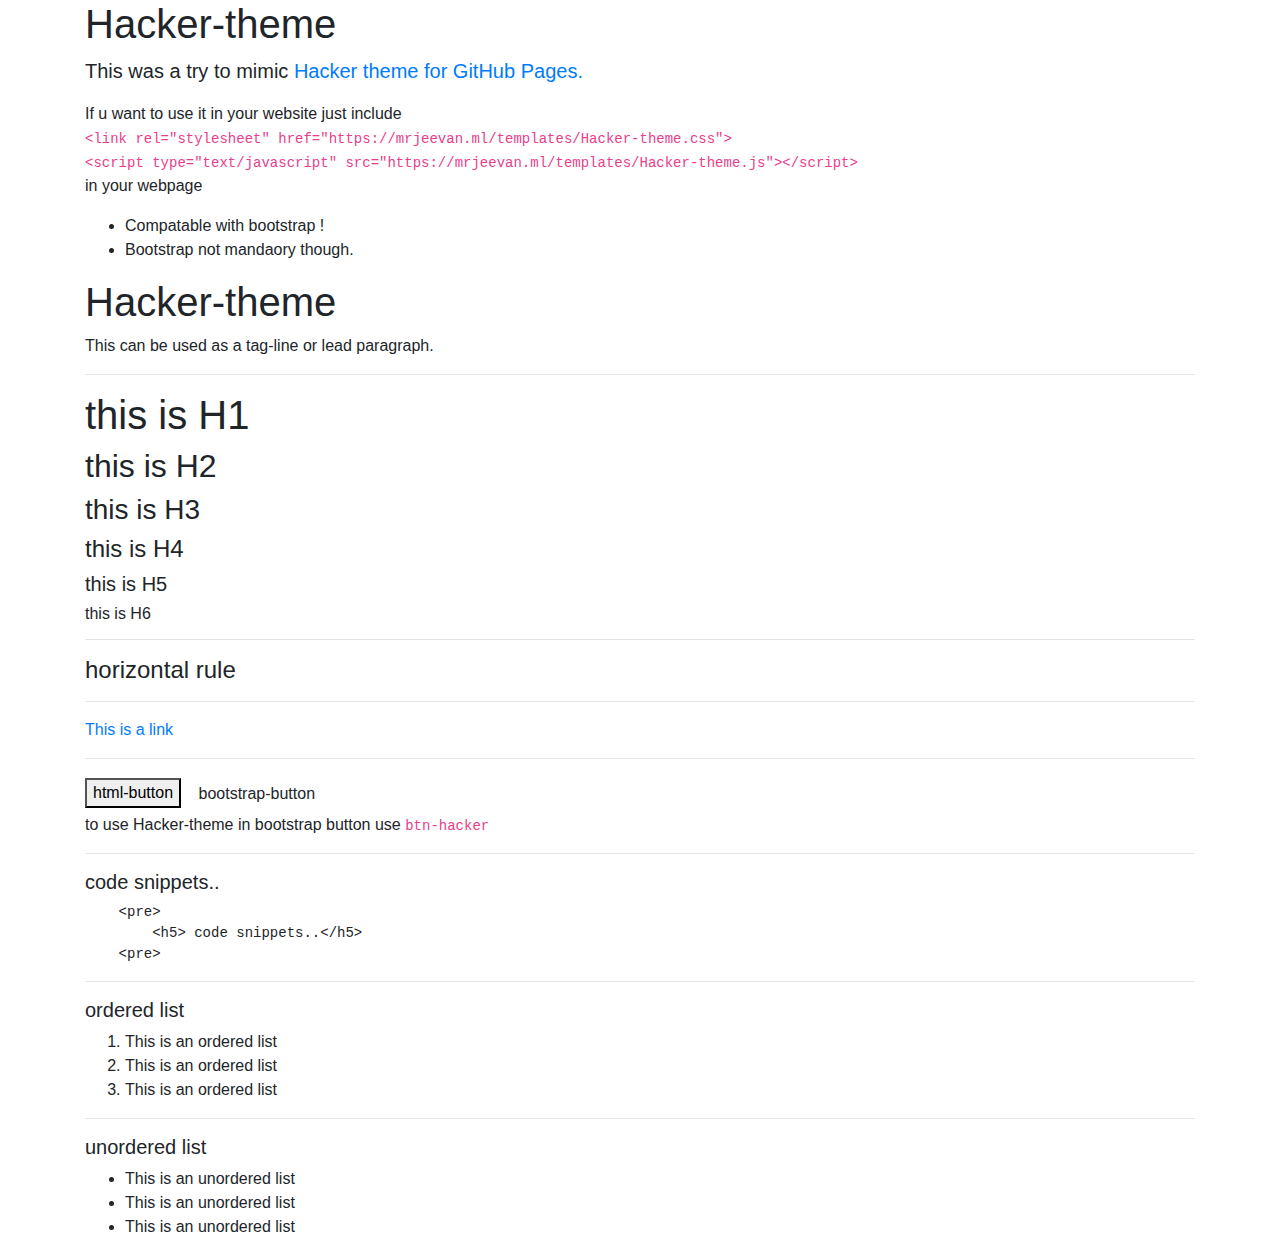
==== Hacker-theme.html @ 775b9667 "updated-links" ====
<!DOCTYPE html>
<html lang="en">
<head>
    <meta charset="UTF-8">
    <meta name="viewport" content="width=device-width, initial-scale=1.0">
    <title>Hacker-theme</title>

    
<!-- Required meta tags -->
    <meta charset="utf-8">
    <meta name="viewport" content="width=device-width, initial-scale=1, shrink-to-fit=no">

    <!-- Bootstrap CSS -->
    <link rel="stylesheet" href="https://stackpath.bootstrapcdn.com/bootstrap/4.5.2/css/bootstrap.min.css" integrity="sha384-JcKb8q3iqJ61gNV9KGb8thSsNjpSL0n8PARn9HuZOnIxN0hoP+VmmDGMN5t9UJ0Z" crossorigin="anonymous">

    <link rel="stylesheet" href="Hacker-theme.css">
    <link rel="icon" href="resource/logo.png">
</head>
<body>
    
<div class="container">
    <h1>Hacker-theme</h1>
    <p class="lead">
        This was a try to mimic <a href="https://pages-themes.github.io/hacker/"> Hacker theme for GitHub Pages. </a> 
    </p>
    <p>
        If u want to use it in your website just include <br> 
        <code>
            &lt;link rel="stylesheet" href="https://mrjeevan.ml/templates/Hacker-theme.css"&gt; <br>
            &lt;script type="text/javascript" src="https://mrjeevan.ml/templates/Hacker-theme.js"&gt;&lt;/script&gt; <br>
        </code>
        in your webpage <br>

        <ul>
            <li>Compatable with bootstrap !</li>
            <li>Bootstrap not mandaory though.</li>
        </ul>
        
    </p>
</div>


<div class="container">

<h1>Hacker-theme</h1>
<tag-line>This can be used as a tag-line or lead paragraph.</tag-line>
<hr>
<h1>this is H1</h1>
<h2>this is H2</h2>
<h3>this is H3</h3>
<h4>this is H4</h4>
<h5>this is H5</h5>
<h6>this is H6</h6>
<hr>
<h4>horizontal rule</h4>
<hr>
<a href="#"> This is a link </a>
<hr>
<button type="button" > html-button </button>
<a href="#" class="btn btn-hacker"> bootstrap-button </a>
<p> to use Hacker-theme in bootstrap button use <code> btn-hacker</code></p>
<hr>
<h5> code snippets..</h5>
<pre>
    &lt;pre&gt;
        &lt;h5&gt; code snippets..&lt;/h5&gt;
    &lt;pre&gt; 
</pre>
<hr>
<h5> ordered list </h5>
<ol>
    <li>This is an ordered list</li>
    <li>This is an ordered list</li>
    <li>This is an ordered list</li>
</ol>
<hr>
<h5> unordered list </h5>
<ul>
    <li>This is an unordered list</li>
    <li>This is an unordered list</li>
    <li>This is an unordered list</li>
</ul>
</div>

    <!-- Optional JavaScript -->
    <script type="text/javascript" src="Hacker-theme.js"></script>
    
    <!-- jQuery first, then Popper.js, then Bootstrap JS -->
    <script src="https://code.jquery.com/jquery-3.5.1.slim.min.js" integrity="sha384-DfXdz2htPH0lsSSs5nCTpuj/zy4C+OGpamoFVy38MVBnE+IbbVYUew+OrCXaRkfj" crossorigin="anonymous"></script>
    <script src="https://cdn.jsdelivr.net/npm/popper.js@1.16.1/dist/umd/popper.min.js" integrity="sha384-9/reFTGAW83EW2RDu2S0VKaIzap3H66lZH81PoYlFhbGU+6BZp6G7niu735Sk7lN" crossorigin="anonymous"></script>
    <script src="https://stackpath.bootstrapcdn.com/bootstrap/4.5.2/js/bootstrap.min.js" integrity="sha384-B4gt1jrGC7Jh4AgTPSdUtOBvfO8shuf57BaghqFfPlYxofvL8/KUEfYiJOMMV+rV" crossorigin="anonymous"></script>
</body>
</html>
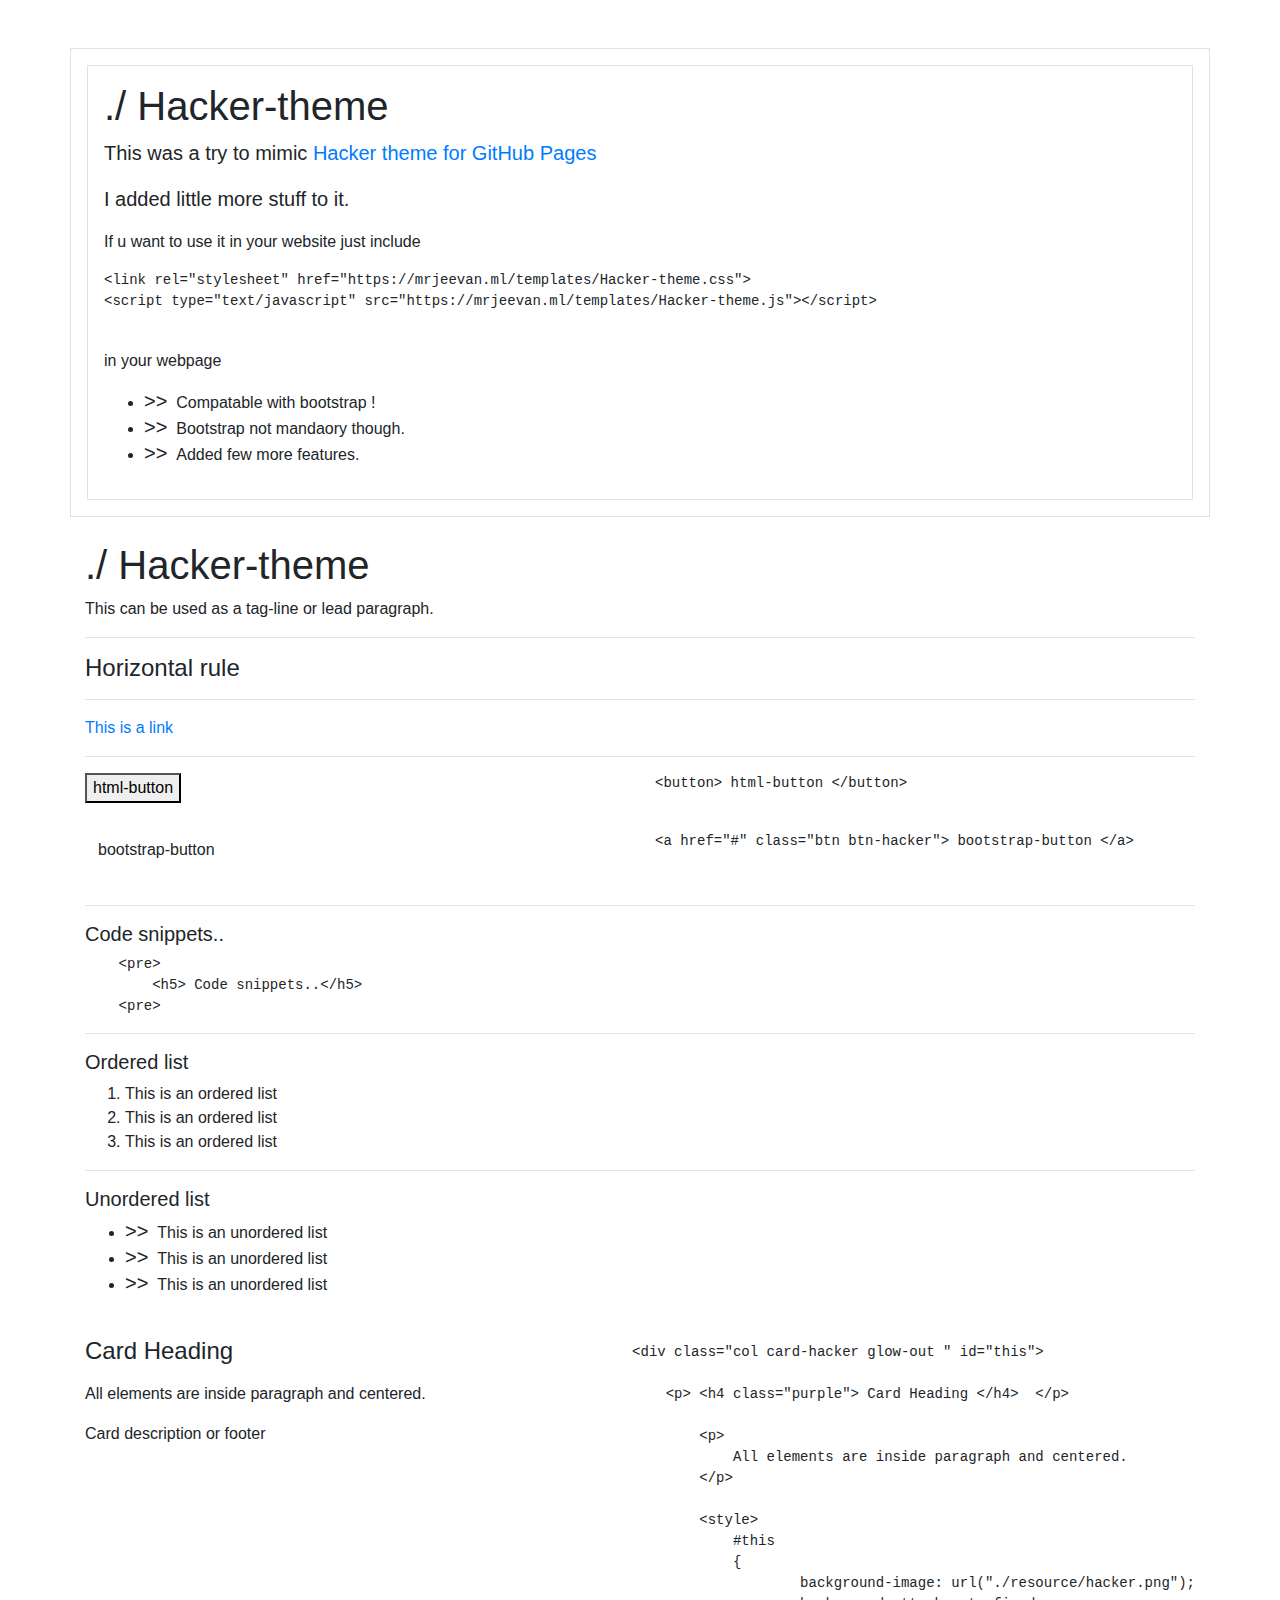
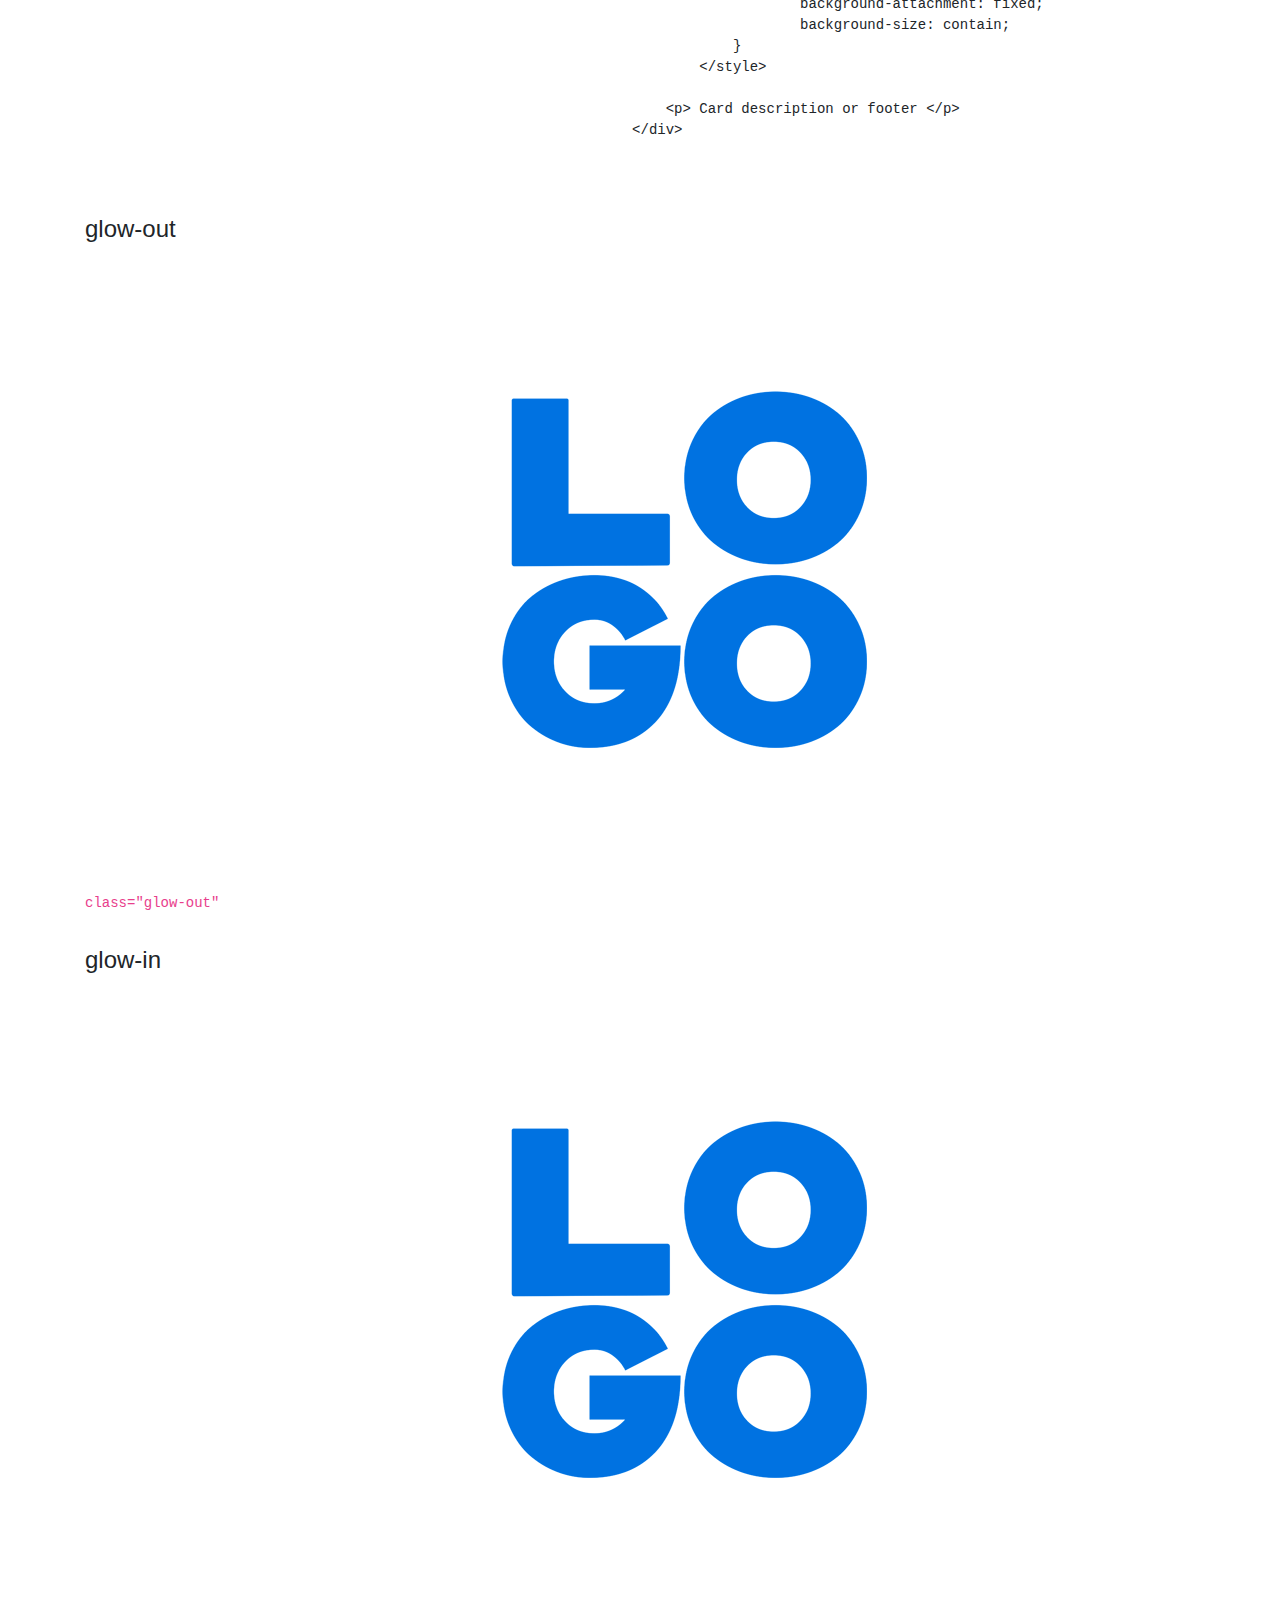
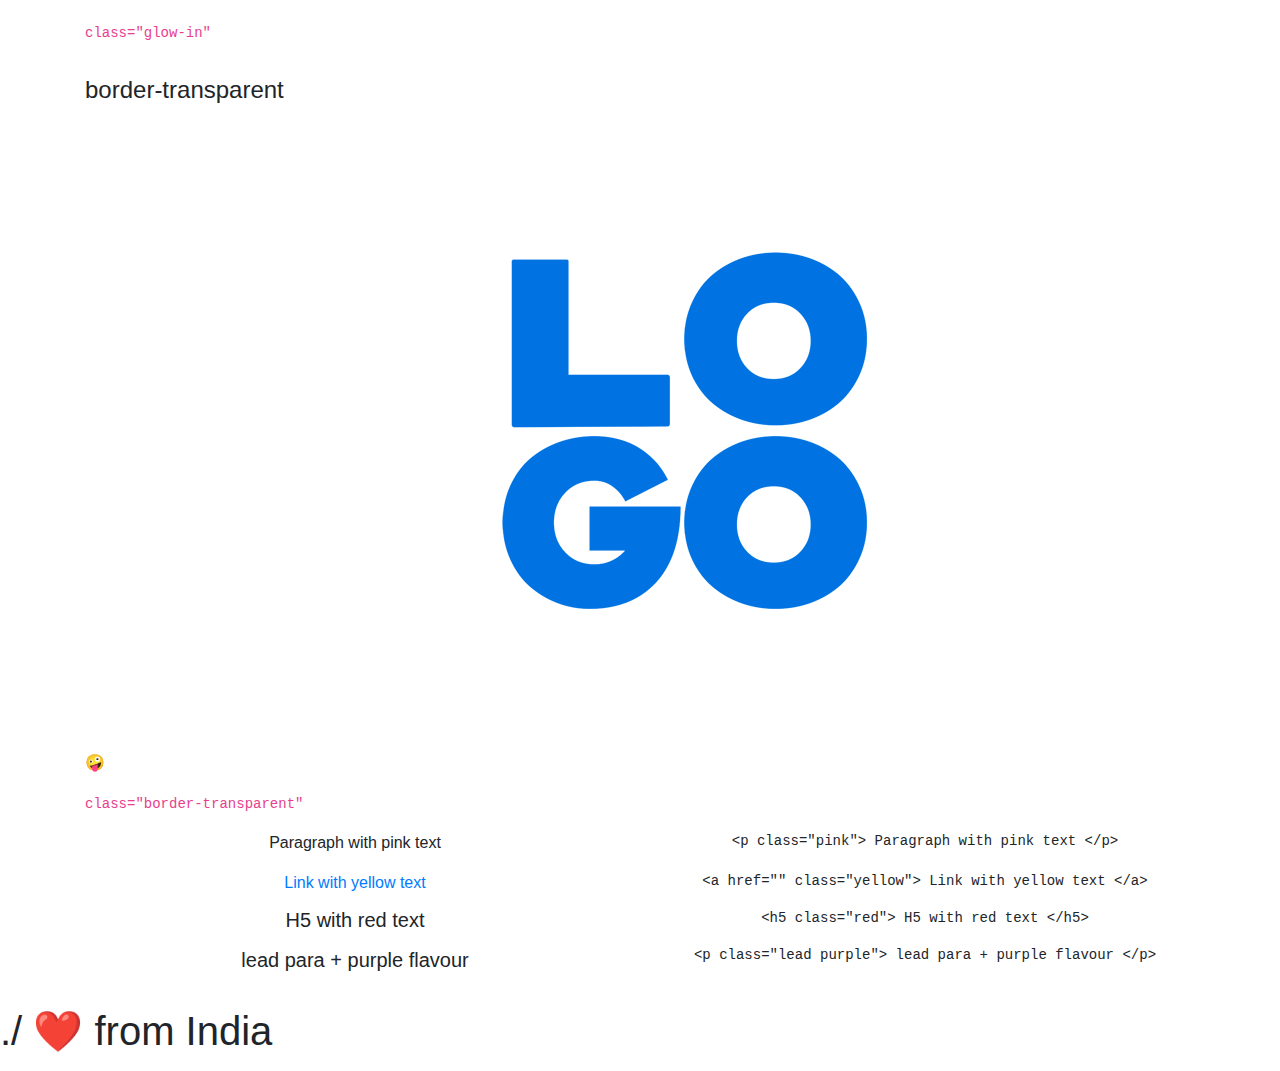
==== commit ce1d5f73: "finalized 😄  again" ====
--- a/Hacker-theme.html
+++ b/Hacker-theme.html
@@ -17,69 +17,221 @@
     <link rel="icon" href="resource/logo.png">
 </head>
 <body>
-    
-<div class="container">
-    <h1>Hacker-theme</h1>
+    <br>
+    <br>
+<div class="container border border-transparent glow-out m-auto mt-3 p-3">
+    <div class="container border border-transparent glow-in p-3">
+
+        <h1>Hacker-theme</h1>
     <p class="lead">
-        This was a try to mimic <a href="https://pages-themes.github.io/hacker/"> Hacker theme for GitHub Pages. </a> 
+        This was a try to mimic <a href="https://pages-themes.github.io/hacker/"> Hacker theme for GitHub Pages </a> 
+    </p>
+    <p class="lead red">
+        I added little more stuff to it. 
     </p>
     <p>
         If u want to use it in your website just include <br> 
-        <code>
-            &lt;link rel="stylesheet" href="https://mrjeevan.ml/templates/Hacker-theme.css"&gt; <br>
-            &lt;script type="text/javascript" src="https://mrjeevan.ml/templates/Hacker-theme.js"&gt;&lt;/script&gt; <br>
-        </code>
-        in your webpage <br>
-
+    </p>
+        
+            <pre class="border-transparent">
+&lt;link rel="stylesheet" href="https://mrjeevan.ml/templates/Hacker-theme.css"&gt;
+&lt;script type="text/javascript" src="https://mrjeevan.ml/templates/Hacker-theme.js"&gt;&lt;/script&gt;
+        </pre>
+    <p>    
+        in your webpage 
+    </p>
         <ul>
             <li>Compatable with bootstrap !</li>
             <li>Bootstrap not mandaory though.</li>
+            <li>Added few more features.</li>
         </ul>
         
     </p>
-</div>
-
-
-<div class="container">
+
+    </div>
+</div>
+
+
+<div class="container my-4">
 
 <h1>Hacker-theme</h1>
 <tag-line>This can be used as a tag-line or lead paragraph.</tag-line>
 <hr>
-<h1>this is H1</h1>
-<h2>this is H2</h2>
-<h3>this is H3</h3>
-<h4>this is H4</h4>
-<h5>this is H5</h5>
-<h6>this is H6</h6>
-<hr>
-<h4>horizontal rule</h4>
+
+<h4>Horizontal rule</h4>
 <hr>
 <a href="#"> This is a link </a>
 <hr>
-<button type="button" > html-button </button>
-<a href="#" class="btn btn-hacker"> bootstrap-button </a>
-<p> to use Hacker-theme in bootstrap button use <code> btn-hacker</code></p>
-<hr>
-<h5> code snippets..</h5>
+<div class="row">
+    <div class="col">
+        <button> html-button </button>
+    </div>
+    <div class="col">
+        <pre>
+&lt;button&gt; html-button &lt;/button&gt;
+        </pre>
+    </div>
+</div>
+
+<div class="row">
+    <div class="col">
+        <a href="#" class="btn btn-hacker"> bootstrap-button </a>
+    </div>
+    <div class="col">
+        <pre>
+&lt;a href="#" class="btn btn-hacker"&gt; bootstrap-button &lt;/a&gt;
+        </pre>
+    </div>
+</div>
+
+<hr>
+<h5> Code snippets..</h5>
 <pre>
     &lt;pre&gt;
-        &lt;h5&gt; code snippets..&lt;/h5&gt;
+        &lt;h5&gt; Code snippets..&lt;/h5&gt;
     &lt;pre&gt; 
 </pre>
 <hr>
-<h5> ordered list </h5>
+<h5> Ordered list </h5>
 <ol>
     <li>This is an ordered list</li>
     <li>This is an ordered list</li>
     <li>This is an ordered list</li>
 </ol>
 <hr>
-<h5> unordered list </h5>
+<h5> Unordered list </h5>
 <ul>
     <li>This is an unordered list</li>
     <li>This is an unordered list</li>
     <li>This is an unordered list</li>
 </ul>
+</div>
+
+<div class="container">
+    <div class="row">
+        <div class="col card-hacker glow-out " id="this">
+            <p><h4 class="purple"> Card Heading </h4></p>
+            <p>
+                All elements are inside paragraph and centered.
+            </p>
+            <style>
+                #this
+                {
+                    background-image: url("./resource/hacker.png");
+                    background-attachment: fixed;
+                    background-size: contain;
+                    
+                }
+            </style>
+            <p> Card description or footer </p>
+        </div>
+        <div class="col">
+
+
+        <pre>
+                
+&lt;div class="col card-hacker glow-out " id="this"&gt;
+    
+    &lt;p&gt; &lt;h4 class="purple"&gt; Card Heading &lt;/h4&gt;  &lt;/p&gt;
+        
+        &lt;p&gt;
+            All elements are inside paragraph and centered.
+        &lt;/p&gt;
+
+        &lt;style&gt;
+            #this
+            {
+                    background-image: url("./resource/hacker.png");
+                    background-attachment: fixed;
+                    background-size: contain;
+            }
+        &lt;/style&gt;
+
+    &lt;p&gt; Card description or footer &lt;/p&gt;
+&lt;/div&gt;
+                
+        </pre>
+
+
+        </div>
+    </div>
+</div>
+
+<div class="container">
+    
+    <div class="row">
+        <div class="col card-hacker glow-out">
+            <p><h4>glow-out</h4></p>
+            <img src="resource/logo.png" alt="">
+            <p>
+                <code>
+
+                    class="glow-out"
+
+                </code>
+            </p>
+        </div>
+        <div class="col card-hacker glow-in">
+            <p><h4>glow-in</h4></p>
+            <img src="resource/logo.png" alt="">
+            <p>
+                <code>class="glow-in"</code>
+            </p>
+        </div>
+        <div class="col card-hacker">
+            <p><h4>border-transparent</h4></p>
+            <img src="resource/logo.png" alt="">
+            <p>🤪</p>
+            <p>
+                <code class="">class="border-transparent"</code>
+            </p>
+            
+            
+        </div>
+    </div>
+    <div class="row">
+        <div class="col text-center">
+            <p class="pink">Paragraph with pink text </p>
+            
+        </div>
+        <div class="col text-center">
+            <pre> &lt;p class="pink"&gt; Paragraph with pink text &lt;/p&gt; </pre>
+        </div>
+    </div>
+    <div class="row">
+        <div class="col text-center">
+            <a href="" class="yellow"> Link with yellow text </a>
+            
+        </div>
+        <div class="col text-center">
+            <pre> &lt;a href="" class="yellow"&gt; Link with yellow text &lt;/a&gt; </pre>
+        </div>
+        
+        
+    </div>
+    <div class="row">
+        <div class="col text-center">
+            <h5 class="red"> H5 with red text</h5>
+            
+        </div>
+        <div class="col text-center">
+            <pre> &lt;h5 class="red"&gt; H5 with red text &lt;/h5&gt; </pre>
+        </div>
+    </div>
+    
+    <div class="row">
+        <div class="col text-center">
+            <p class="lead purple"> lead para + purple flavour </p>
+            
+        </div>
+        <div class="col text-center">
+            <pre>&lt;p class="lead purple"&gt; lead para + purple flavour &lt;/p&gt;</pre>
+        </div>
+    </div>
+   
+</div>
+<div class="card-hacker">
+    <p><h1>❤️ from India</h1></p>
 </div>
 
     <!-- Optional JavaScript -->
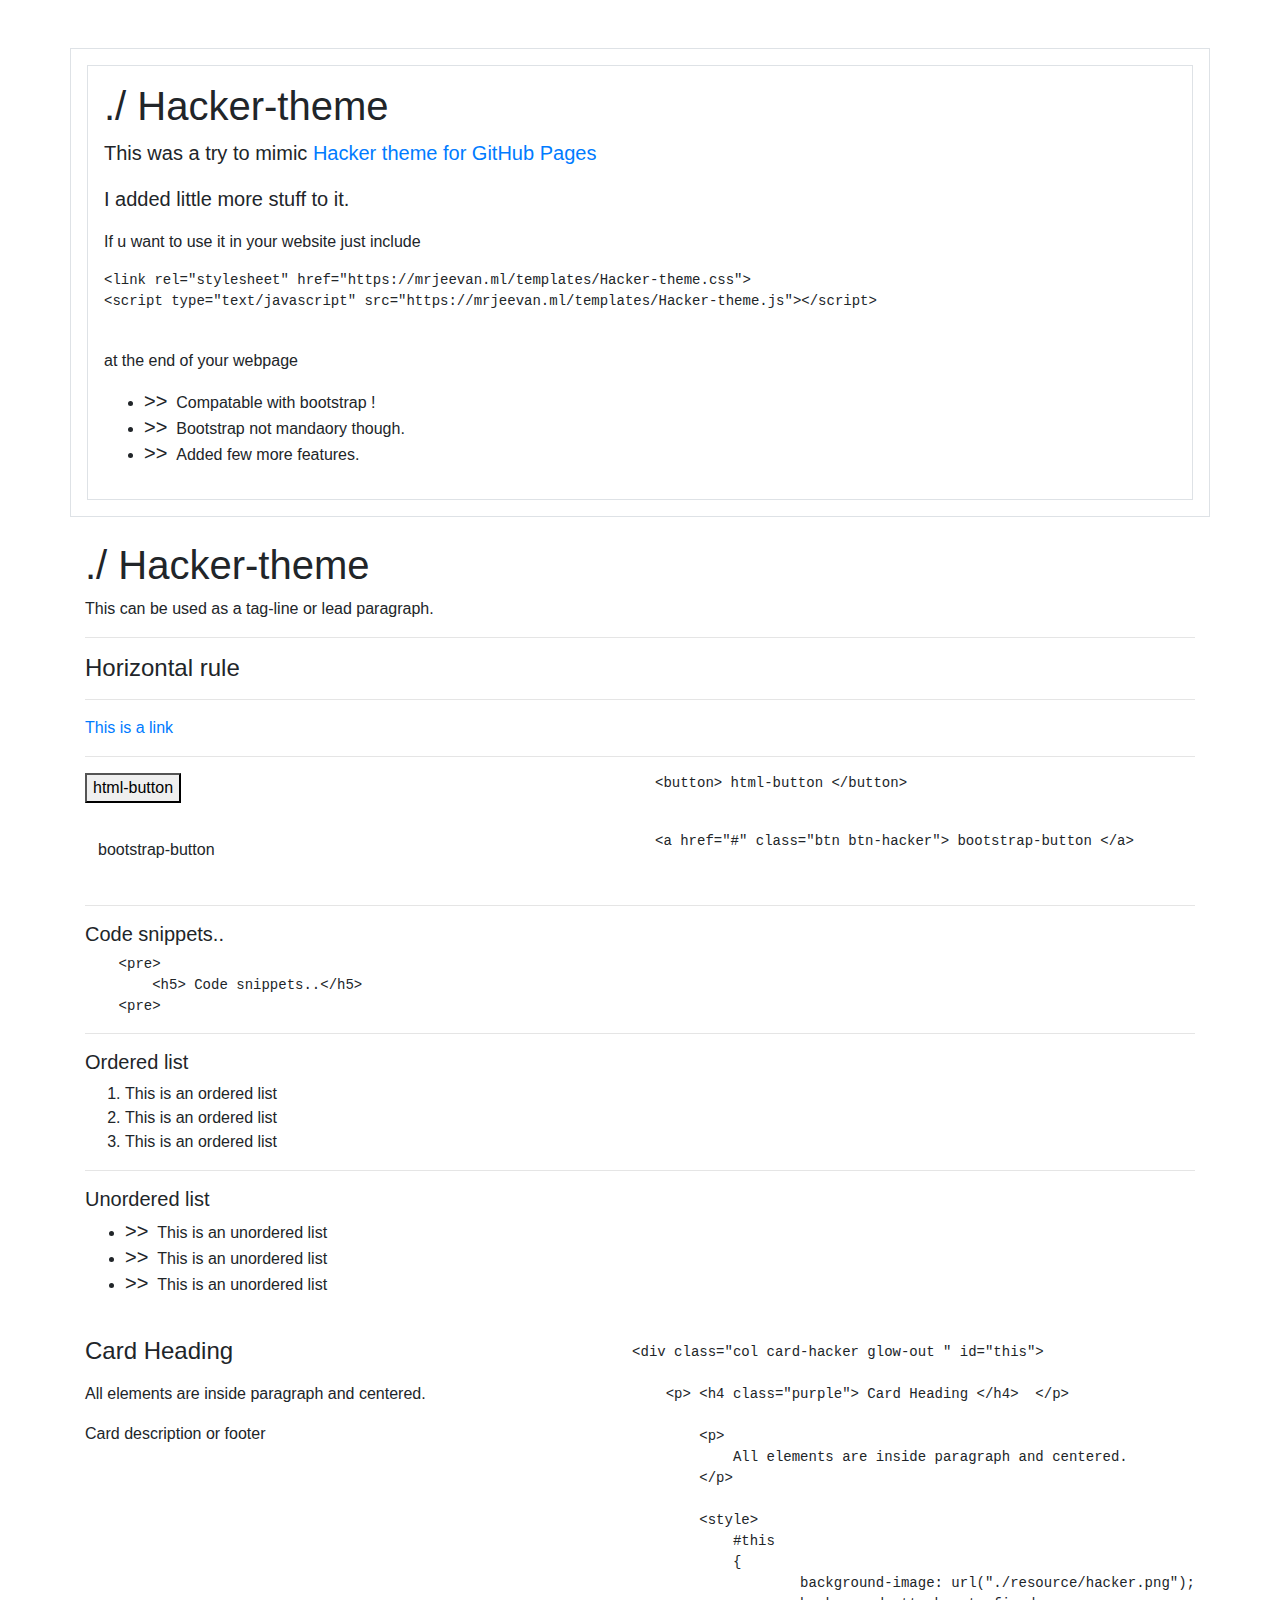
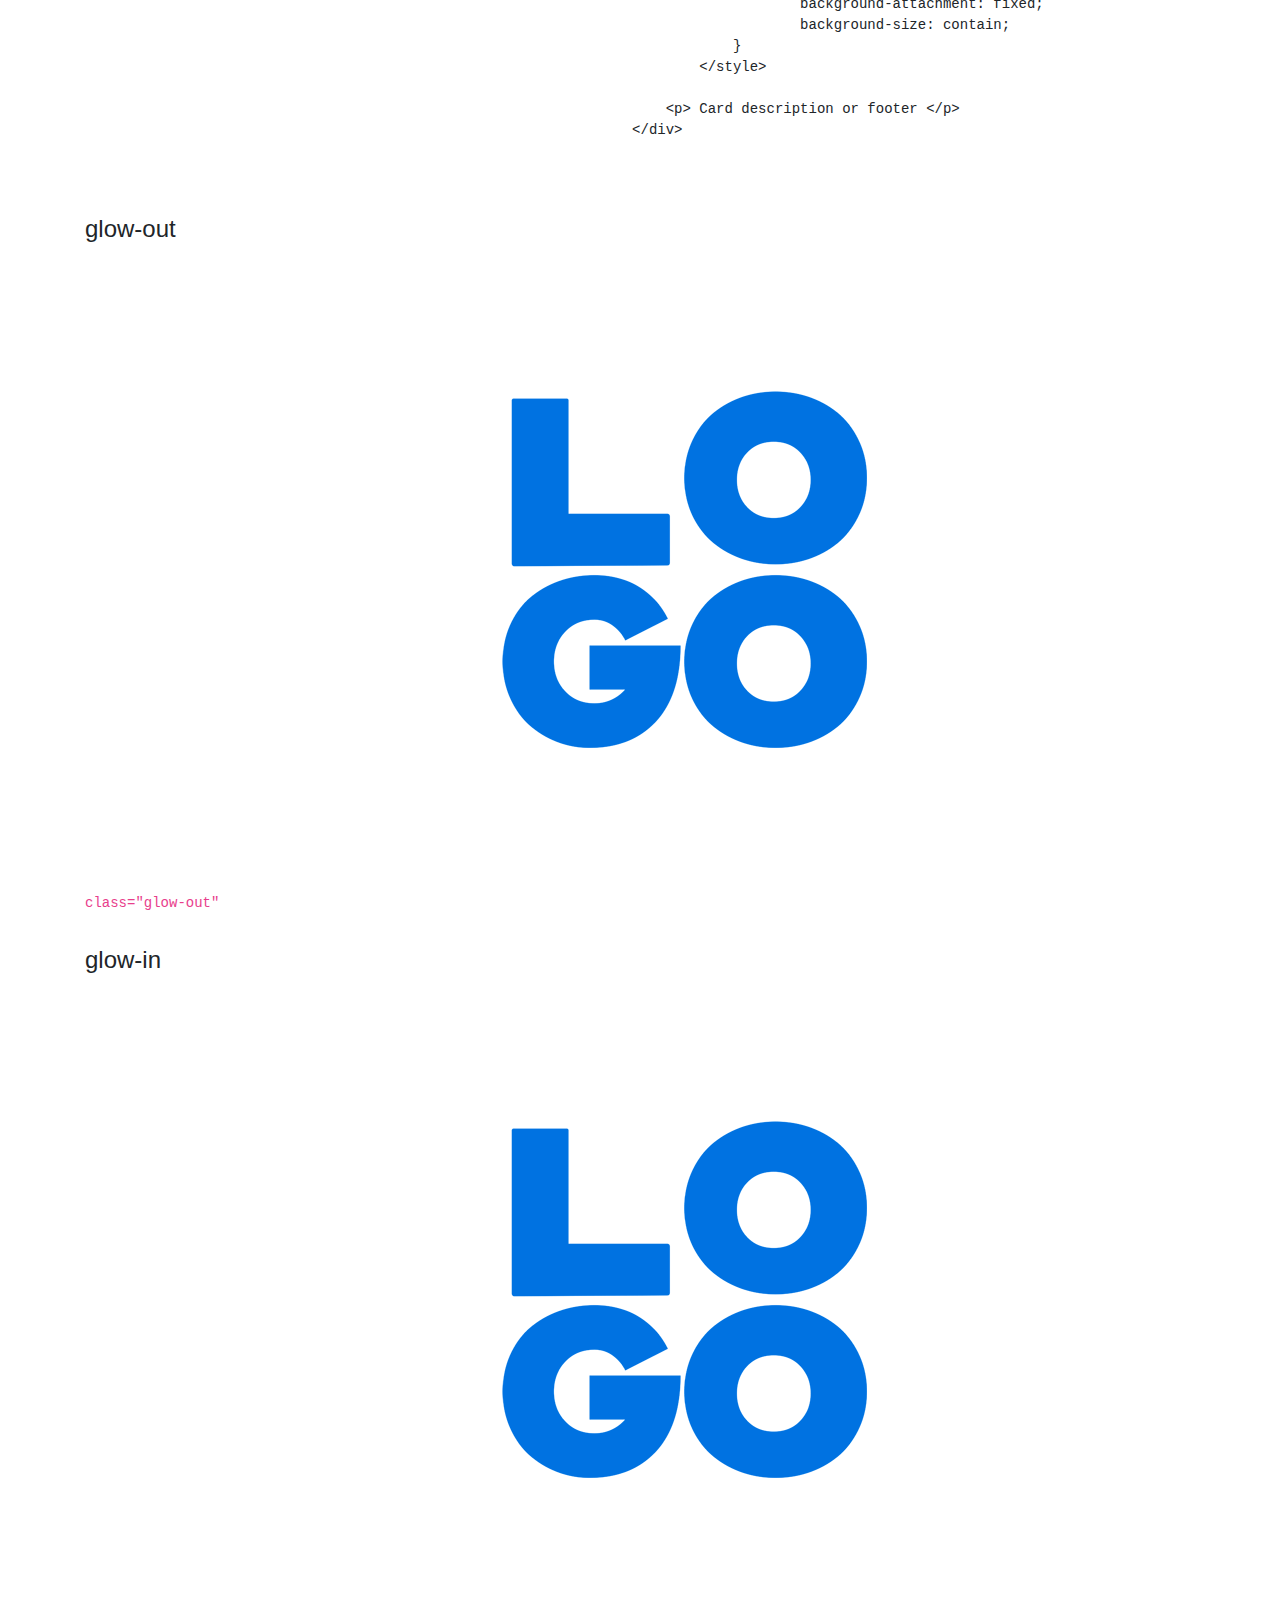
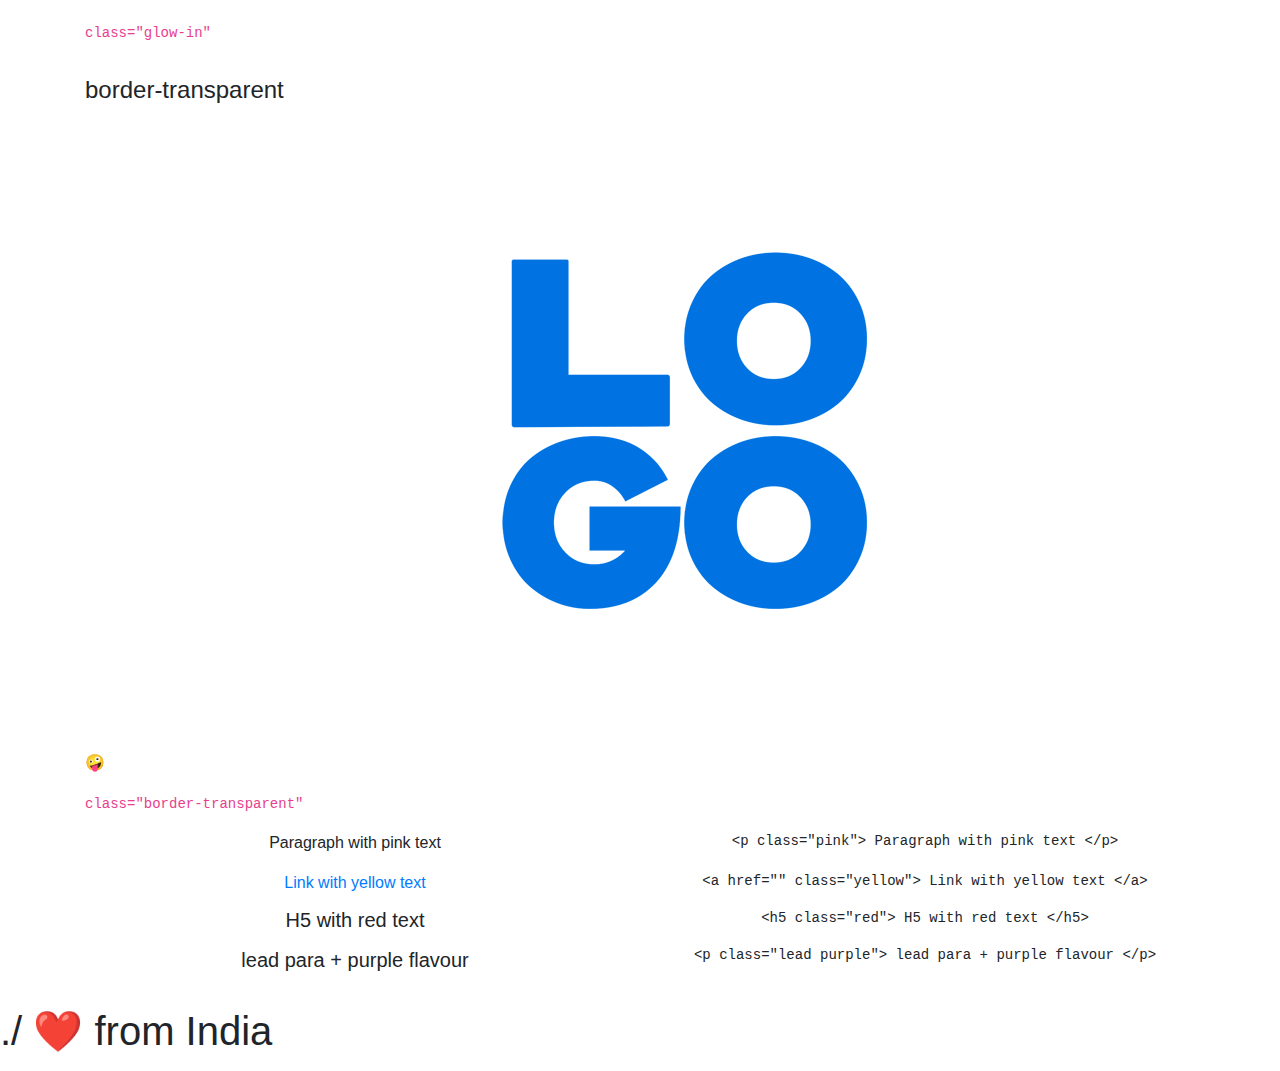
==== commit 65469ffe: "✨ Clear instructions... ✨" ====
--- a/Hacker-theme.html
+++ b/Hacker-theme.html
@@ -38,7 +38,7 @@
 &lt;script type="text/javascript" src="https://mrjeevan.ml/templates/Hacker-theme.js"&gt;&lt;/script&gt;
         </pre>
     <p>    
-        in your webpage 
+       at the end of your webpage 
     </p>
         <ul>
             <li>Compatable with bootstrap !</li>
